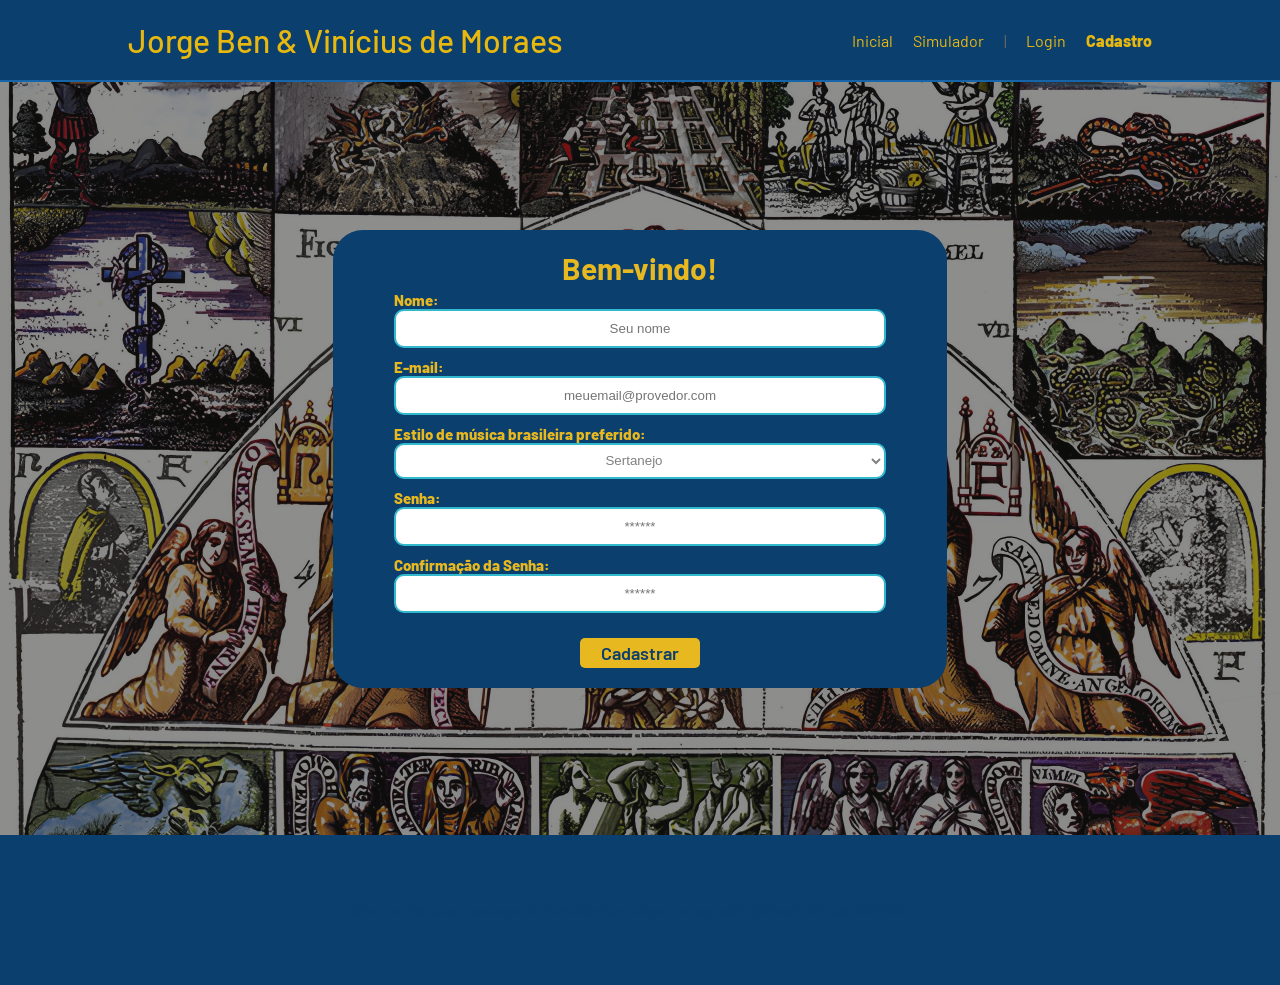
==== Site informativo + API/public/cadastro.html @ c3c14b59 "Corrigindo pasta que estava como submodulo quebrado" ====
<!DOCTYPE html>
<html lang="pt-br">

<head>
  <meta charset="UTF-8" />
  <meta http-equiv="X-UA-Compatible" content="IE=edge" />
  <meta name="viewport" content="width=device-width, initial-scale=1.0" />

  <title>MPB | Cadastro </title>

  <script src="./js/sessao.js"></script>

  <link rel="stylesheet" href="./css/estilo.css" />
  <link rel="icon" href="./assets/icon/favicon2.ico" />
  <link rel="preconnect" href="https://fonts.gstatic.com" />
</head>

<!--header inicio-->
<div class="header">
  <div class="container">
    <h1 class="titulo">Jorge Ben & Vinícius de Moraes</h1>
    <ul class="navbar">
      <li>
        <a href="index.html">Inicial</a>
      </li>
      <li>
        <a href="simulador.html">Simulador</a>
      </li>
      <li>|</li>
      <li>
        <a href="login.html">Login</a>
      </li>
      <li class="agora">
        <a href="#">Cadastro</a>
      </li>
    </ul>
  </div>
</div>
<!--header fim-->

<div class="login">
  <div class="alerta_erro">
    <div class="card_erro" id="cardErro">
      <span id="mensagem_erro"></span>
    </div>
  </div>
  <div class="container">
    <div class="card card-cadastro">
      <h2>Bem-vindo!</h2>
      <div class="formulario">
        <!--
                         Para inserir mais um campo, copie uma das inputs abaixo.
                         Assim que inserir vá para o script abaixo.
                     -->
        <div class="campo">
          <span>Nome:</span>
          <input id="nome_input" type="text" placeholder="Seu nome" />
        </div>
        <div class="campo">
          <span>E-mail:</span>
          <input id="email_input" type="text" placeholder="meuemail@provedor.com" />
        </div>
        <div class="campo">
          <span> Estilo de música brasileira preferido:</span>
          <select id="estilo_select">
            <option value="1">Sertanejo</option>
            <option value="2">Samba</option>
            <option value="3">Rap</option>
            <option value="4">MPB</option>
            <option value="5">Pagode</option>
            <option value="6">Forró</option>
            <option value="7">Rock</option>
            <option value="8">Funk</option>
          </select>
        </div>
        <div class="campo">
          <span>Senha:</span>
          <input id="senha_input" type="password" placeholder="******" />
        </div>
        <div class="campo">
          <span>Confirmação da Senha:</span>
          <input id="confirmacao_senha_input" type="password" placeholder="******" />
        </div>
        <button class="botao" onclick="cadastrar()">Cadastrar</button>
      </div>
      <div id="div_aguardar" class="loading-div">
        <img src="./assets/circle-loading.gif" id="loading-gif" />
      </div>

      <div id="div_erros_login"></div>
    </div>
  </div>
</div>

<!--footer inicio-->
<div class="footer">
  <div class="container">
    <h4>Feito por Mateus Lourenço de Almeida (um leigo que aprecia gênios); SPTech &copy; 2023</h4>
    <span class="version">v1.0.0</span>
  </div>
</div>
<!--footer fim-->
</body>

</html>

<script>

  // Array para armazenar empresas cadastradas para validação de código de ativação 
  let listaEmpresasCadastradas = [];

  function cadastrar() {
    // aguardar();

    //Recupere o valor da nova input pelo nome do id
    // Agora vá para o método fetch logo abaixo
    var nomeVar = nome_input.value;
    var emailVar = email_input.value;
    var senhaVar = senha_input.value;
    var confirmacaoSenhaVar = confirmacao_senha_input.value;
    var estiloVar = estilo_select.value;
    var idEmpresaVincular

    // Verificando se há algum campo em branco
    if (
      nomeVar == "" ||
      emailVar == "" ||
      senhaVar == "" ||
      confirmacaoSenhaVar == "" ||
      estiloVar == ""
    ) {
      cardErro.style.display = "block";
      mensagem_erro.innerHTML =
        "(Mensagem de erro para todos os campos em branco)";

      finalizarAguardar();
      return false;
    } else {
      setInterval(sumirMensagem, 5000);
    }

    // Verificando se o código de ativação é de alguma empresa cadastrada
    // for (let i = 0; i < listaEmpresasCadastradas.length; i++) {
    // if (listaEmpresasCadastradas[i].codigo_ativacao == estiloVar) {
    // idEmpresaVincular = listaEmpresasCadastradas[i].id
    // console.log("Código de ativação válido.");
    // break;
    // } else {
    // cardErro.style.display = "block";
    // mensagem_erro.innerHTML = "(Mensagem de erro para código inválido)";
    // finalizarAguardar();
    // }
    // }

    // Enviando o valor da nova input
    fetch("/usuarios/cadastrar", {
      method: "POST",
      headers: {
        "Content-Type": "application/json",
      },
      // crie um atributo que recebe o valor recuperado aqui
      // Agora vá para o arquivo routes/usuario.js
      body: JSON.stringify({
        nomeServer: nomeVar,
        emailServer: emailVar,
        senhaServer: senhaVar,
        estiloServer: estiloVar
      })
    })
      .then(function (resposta) {
        console.log("resposta: ", resposta);

        if (resposta.ok) {
          cardErro.style.display = "block";

          mensagem_erro.innerHTML =
            "Cadastro realizado com sucesso! Redirecionando para tela de Login...";

          setTimeout(() => {
            window.location = "login.html";
          }, "2000");

          limparFormulario();
          finalizarAguardar();
        } else {
          throw "Houve um erro ao tentar realizar o cadastro!";
        }
      })
      .catch(function (resposta) {
        console.log(`#ERRO: ${resposta}`);
        finalizarAguardar();
      });

    return false;
  }

  // Listando empresas cadastradas 

  function sumirMensagem() {
    cardErro.style.display = "none";
  }
</script>
---- Site informativo + API/public/css/estilo.css ----
@import url('https://fonts.googleapis.com/css2?family=Barlow:ital,wght@0,100;0,200;0,300;0,400;0,500;0,600;0,700;0,800;0,900;1,100;1,200;1,300;1,400;1,500;1,600;1,700;1,800;1,900&display=swap');

body {
  margin: 0;
  padding: 0;
  font-family: 'Barlow', 'Segoe UI', 'Segoe UI', Tahoma, Geneva, Verdana, sans-serif;
  background-color: var(--texto);
}

:root {
  --tamanho-header: 80px;
  --tamanho-banner: calc(100vh - var(--tamanho-header) - var(--tamanho-footer) - 2px);
  --tamanho-simulador: calc(100vh - var(--tamanho-header) - var(--tamanho-footer) - 2px);
  --tamanho-login: calc(100vh - var(--tamanho-header) - var(--tamanho-footer) - 2px);
  --tamanho-footer: 65px;
  --verde: #143D25;
  --verde2: #1E5C38;
  --marinho: #10293B;
  --azul: #0A3F6E;
  --azul2: #1565A8;
  --amarelo: #E8B820;
  --amarelo2: #E9B80F;
  --ouro: #D89F07;
  --branco: #F8F4EC;
  --texto: #1A1A18;
  --cinza: #6B6860;

}

.container {
  display: flex;
  width: 80%;
  margin: auto;
}

.header {
  height: var(--tamanho-header);
  border-bottom: 2px solid var(--azul2);
  position: sticky;
  top: 0;
  z-index: 1000;
  background-color: var(--azul);
}

.header .container {
  justify-content: space-between;
  align-items: center;
  height: 100%;
}

.header a {
  text-decoration: none;
  color: var(--amarelo2);
}

.agora {
  font-weight: 800;

}

.navbar {
  width: 300px;
  display: flex;
  align-items: center;
  justify-content: space-between;
  list-style: none;
  color: var(--cinza);
}

.titulo {
  color: var(--amarelo2);
  width: fit-content;
  font-weight: 500;
}

.header h1 {
  margin: 0;
}

/* BANNER */

.banner {
  height: var(--tamanho-banner);
  color: var(--verde);
  background-image: url('../assets/banner/banner-fundo.jpeg');
  background-size: cover;
  background-position: center;
}

.banner .container {
  justify-content: center;
  align-items: center;
  height: 100%;
}

.banner .container p {
  width: 50%;
  margin: 0;
  padding: 0;
  font-size: 36px;
}

.banner .container span {
  font-weight: 800;
}

/* MISSÃO VISÃO VALORES */

.social {
  background-color: #e5e5e5;
  display: flex;
}

.social .container {
  justify-content: center;
}

.box img {
  width: 170px;
}

.social .container .boxes {
  display: flex;
  justify-content: space-between;
  width: 100%;
  padding: 30px 0;
}

.social {
  background-color: var(--amarelo2);
}

.social p {
  text-align: center;
}

.box {
  display: flex;
  flex-direction: column;
  align-items: center;
}

/* FOOTER */

.footer {
  background-color: var(--azul);
  height: 150px;
  color: var(--azul);
  display: flex;
  font-size: 15px;
}

.footer .container {
  justify-content: center;
  text-align: center;
}

.footer .container .version {
  font-size: 12px;
}

/* LOGIN */

.login {
  height: var(--tamanho-login);
  position: relative;
  z-index: 1;
}

.login::before {
  content: "";
  position: absolute;
  width: 100%;
  height: 100%;
  background-image: url('../assets/banner/tabua\ de\ esmeralda.jpeg');
  background-size: cover;
  background-position: center;
  z-index: -1;
  opacity: 0.5;
}

.login .container {
  justify-content: center;
  align-items: center;
  height: 100%;
}

.card {
  width: 60%;
  background-color: var(--azul);
  border-radius: 30px;
  display: flex;
  align-items: center;
  justify-content: space-evenly;
  color: var(--amarelo);
  flex-direction: column;
  height: fit-content;
  padding: 20px 0;
}

.card h2 {
  margin: 0;
  font-size: 30px;
}

.formulario {
  display: flex;
  height: 90%;
  width: 80%;
  justify-content: space-around;
  flex-direction: column;
}

.formulario span {
  font-size: 15px;
  font-weight: 800;
}

.formulario input {
  border: 2px solid #32b9cd;
  text-align: center;
  border-radius: 10px;
  margin: 0;
}

.formulario select {
  border: 2px solid #32b9cd;
  background-color: white;
  color: gray;
  height: 36px;
  text-align: center;
  border-radius: 10px;
  margin: 0;
}

.campo {
  display: flex;
  flex-direction: column;
  justify-content: start;
  padding: 5px 0;
}

.botao {
  cursor: pointer;
  font-family: "Barlow", sans-serif;
  border: 0;
  border-radius: 5px;
  font-weight: 600;
  font-size: 18px;
  color: var(--azul);
  background-color: var(--amarelo);
  width: 120px;
  height: 30px;
  align-self: center;
  margin-top: 20px;
}

.loading-div {
  width: 50px;
  display: none;
}

.loading-div img {
  height: 50px;
  width: 50px;
}

#div_erros_login {
  display: none
}

/* FORMULARIO */

.alerta_erro {
  display: flex;
  justify-content: flex-end;
}

.card_erro {
  display: none;
  background-color: #fff;
  color: black;
  width: 230px;
  position: fixed;
  border-radius: 4px;
  border: #ED145B 3px solid;
  padding: 10px;
  margin-right: 10%;
}

.card_erro #mensagem_erro {
  font-weight: 500;
  font-size: 20px;
}

.formulario .tipo_campo {
  font-size: 20px;
  font-weight: 600 !important;
}

.formulario {
  display: flex;
  flex-direction: column;
}

input {
  margin-bottom: 10px;
  border: 2px solid #32b9cd;
  padding: 10px;
  text-align: center;
  border-radius: 10px;
}

.btn {
  font-family: "Barlow", sans-serif;
  border: 0;
  border-radius: 5px;
  font-weight: 600;
  font-size: 18px;
  padding: 10px 15px;
  color: white;
  background-color: #ED145B;
  width: 120px;
  align-self: center;
  margin-top: 5px;
}

.loading-div {
  width: 50px;
  margin: auto;
  display: none;
}

.loading-div img {
  height: 50px;
  width: 50px;
}

/* SIMULADOR */

.simulador {
  min-height: var(--tamanho-simulador);
  background-color: var(--marinho);
}

.simulador .container {
  flex-direction: column;
  overflow: scroll;
  height: var(--tamanho-simulador);
}

/* SIMULADOR múltipla escolha */

.pergunta {
  background-color: var(--azul);
  border-radius: 8px;
  padding: 24px;
  color: var(--branco);
}

.pergunta p {
  font-size: 1.1rem;
  font-weight: 600;
  margin: 0 0 16px 0;
  color: var(--amarelo2);
}

.opcoes {
  display: flex;
  flex-direction: column;
  gap: 10px;
}

.opcoes label {
  display: flex;
  align-items: center;
  gap: 10px;
  cursor: pointer;
  font-size: 0.95rem;
  color: var(--branco);
}

.opcoes input[type="radio"] {
  accent-color: var(--amarelo2);
  width: 16px;
  height: 16px;
  cursor: pointer;
}

.btn-simulador {
  background-color: var(--amarelo2);
  color: var(--texto);
  border: none;
  padding: 12px 32px;
  border-radius: 6px;
  font-size: 1rem;
  font-weight: 700;
  cursor: pointer;
  width: fit-content;
  transition: background-color 0.2s;
}

.btn-simulador:hover {
  background-color: var(--ouro);
}

/* ALERTA */

#alerta {
  position: absolute;
  right: 0;
  bottom: 0;
}

.mensagem-alarme {
  background-color: white;
  border-radius: 5px;
  width: 300px;
  height: 80px;
  margin: 10px;
  padding: 10px 0;
  display: flex;
  justify-content: space-evenly;
  align-items: center;
}

.mensagem-alarme h3 {
  font-size: 14px;
  margin: 0;
}

.mensagem-alarme .informacao {
  width: 66%;
}

.alarme-sino {
  width: 48px;
  height: 48px;
  animation-name: bell;
  animation-duration: 4s;
  background-image: url('https://cdn-icons-png.flaticon.com/512/1157/1157000.png');
  background-size: cover;
  animation-iteration-count: infinite;
}

@keyframes bell {
  0% {
    transform: rotate(25deg)
  }

  25% {
    transform: rotate(-25deg)
  }

  50% {
    transform: rotate(25deg)
  }

  75% {
    transform: rotate(-25deg)
  }

  100% {
    transform: rotate(25deg)
  }
}
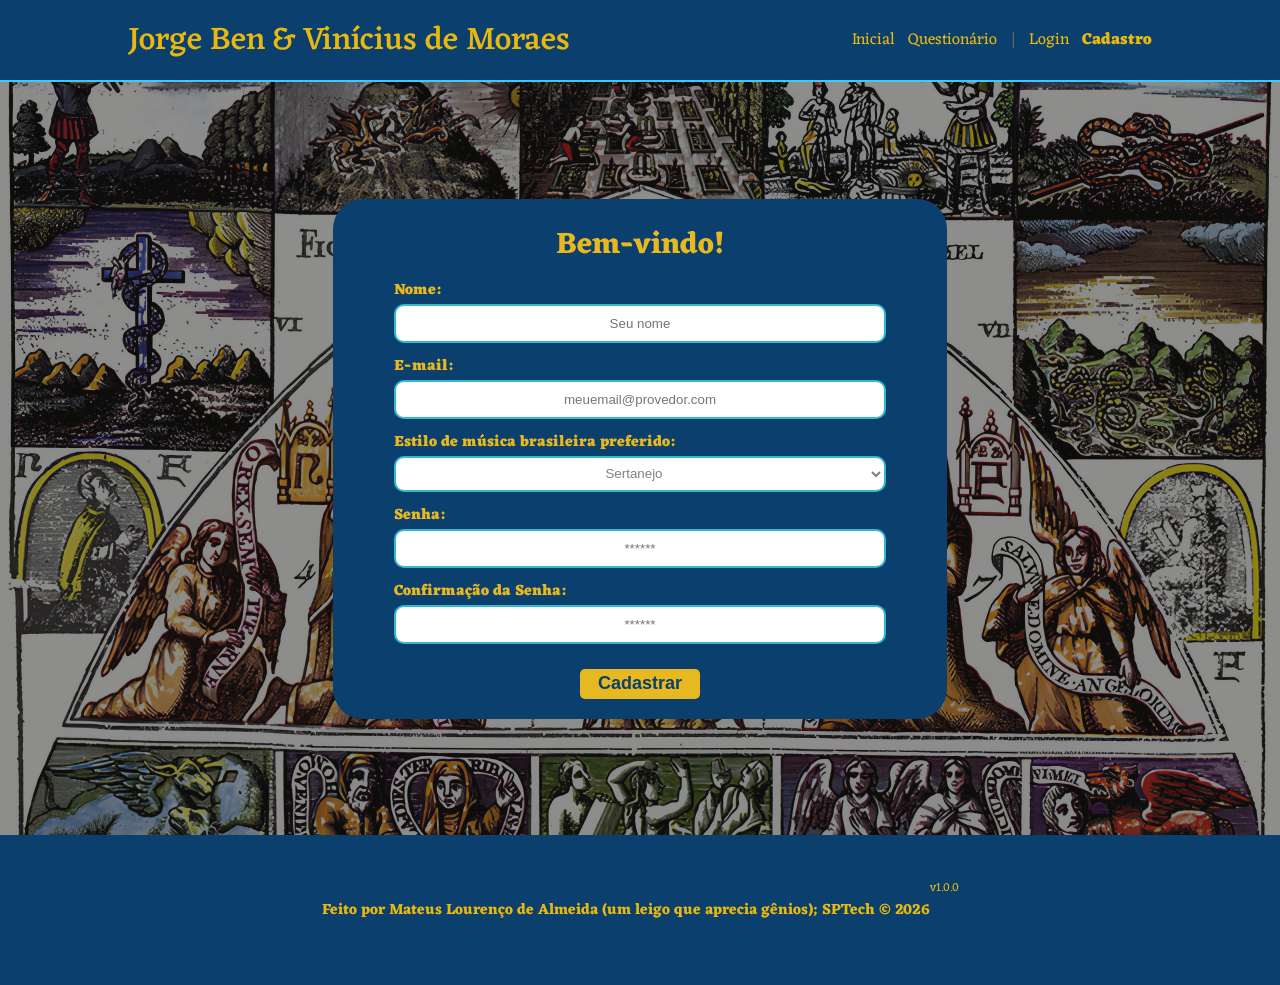
==== commit 30438d6d: "Subindo nova versão com ajustes no designe correções no questionário" ====
--- a/Site informativo + API/public/cadastro.html
+++ b/Site informativo + API/public/cadastro.html
@@ -11,7 +11,7 @@
   <script src="./js/sessao.js"></script>
 
   <link rel="stylesheet" href="./css/estilo.css" />
-  <link rel="icon" href="./assets/icon/favicon2.ico" />
+  <link rel="icon" href="./assets/icon/vinil.png" />
   <link rel="preconnect" href="https://fonts.gstatic.com" />
 </head>
 
@@ -24,7 +24,7 @@
         <a href="index.html">Inicial</a>
       </li>
       <li>
-        <a href="simulador.html">Simulador</a>
+        <a href="simulador.html">Questionário</a>
       </li>
       <li>|</li>
       <li>
@@ -84,7 +84,7 @@
         <button class="botao" onclick="cadastrar()">Cadastrar</button>
       </div>
       <div id="div_aguardar" class="loading-div">
-        <img src="./assets/circle-loading.gif" id="loading-gif" />
+        <img src="./assets/aguarde-orange.gif" id="loading-gif" />
       </div>
 
       <div id="div_erros_login"></div>
@@ -95,7 +95,7 @@
 <!--footer inicio-->
 <div class="footer">
   <div class="container">
-    <h4>Feito por Mateus Lourenço de Almeida (um leigo que aprecia gênios); SPTech &copy; 2023</h4>
+    <h4>Feito por Mateus Lourenço de Almeida (um leigo que aprecia gênios); SPTech &copy; 2026</h4>
     <span class="version">v1.0.0</span>
   </div>
 </div>
--- a/Site informativo + API/public/css/estilo.css
+++ b/Site informativo + API/public/css/estilo.css
@@ -1,10 +1,11 @@
-@import url('https://fonts.googleapis.com/css2?family=Barlow:ital,wght@0,100;0,200;0,300;0,400;0,500;0,600;0,700;0,800;0,900;1,100;1,200;1,300;1,400;1,500;1,600;1,700;1,800;1,900&display=swap');
+@import url('https://fonts.googleapis.com/css2?family=Rethink+Sans:wght@400;700&family=Eczar:wght@400;700&family=Work+Sans:wght@400;700&family=Suez+One&display=swap');
 
 body {
   margin: 0;
   padding: 0;
-  font-family: 'Barlow', 'Segoe UI', 'Segoe UI', Tahoma, Geneva, Verdana, sans-serif;
+  font-family: 'Eczar', 'Work Sans', 'Suez One';
   background-color: var(--texto);
+
 }
 
 :root {
@@ -13,16 +14,17 @@
   --tamanho-simulador: calc(100vh - var(--tamanho-header) - var(--tamanho-footer) - 2px);
   --tamanho-login: calc(100vh - var(--tamanho-header) - var(--tamanho-footer) - 2px);
   --tamanho-footer: 65px;
+  --texto: #1A1A18;
+  --amarelo: #E8B820;
+  --branco: #F8F4EC;
+  --amarelo2: #E9B80F;
+  --ouro: #D89F07;
+  --azul: #0A3F6E;
+  --azul2: #3dc8ff;
+  --marinho: #10293B;
   --verde: #143D25;
   --verde2: #1E5C38;
-  --marinho: #10293B;
-  --azul: #0A3F6E;
-  --azul2: #1565A8;
-  --amarelo: #E8B820;
-  --amarelo2: #E9B80F;
-  --ouro: #D89F07;
-  --branco: #F8F4EC;
-  --texto: #1A1A18;
+  --vermelho: #e70000;
   --cinza: #6B6860;
 
 }
@@ -54,8 +56,8 @@
 }
 
 .agora {
-  font-weight: 800;
-
+  font-weight: 1000;
+  color: var(--amarelo2);
 }
 
 .navbar {
@@ -104,10 +106,23 @@
   font-weight: 800;
 }
 
+/* TRANSIÇÃO */
+
+.transition {
+  background: color #808000;
+  background-image: url('../assets/copacabana_pattern.png');
+}
+
+.transition .container {
+  height: 200px;
+  justify-content: center;
+}
+
+
 /* MISSÃO VISÃO VALORES */
 
 .social {
-  background-color: #e5e5e5;
+  background-color: var(--azul2);
   display: flex;
 }
 
@@ -126,10 +141,6 @@
   padding: 30px 0;
 }
 
-.social {
-  background-color: var(--amarelo2);
-}
-
 .social p {
   text-align: center;
 }
@@ -145,7 +156,7 @@
 .footer {
   background-color: var(--azul);
   height: 150px;
-  color: var(--azul);
+  color: var(--amarelo2);
   display: flex;
   font-size: 15px;
 }
@@ -339,20 +350,24 @@
 /* SIMULADOR */
 
 .simulador {
-  min-height: var(--tamanho-simulador);
+  padding-bottom: 48px;
+  max-width: 100%;
+  overflow-x: hidden;
+  background-size: cover;
+  background-position: center;
   background-color: var(--marinho);
+  background-image: url('../assets/imgs/transparent-image\ \(1\).png')
 }
 
 .simulador .container {
   flex-direction: column;
-  overflow: scroll;
-  height: var(--tamanho-simulador);
-}
+}
+
 
 /* SIMULADOR múltipla escolha */
 
 .pergunta {
-  background-color: var(--azul);
+  background-color: var(--ouro);
   border-radius: 8px;
   padding: 24px;
   color: var(--branco);
@@ -362,7 +377,7 @@
   font-size: 1.1rem;
   font-weight: 600;
   margin: 0 0 16px 0;
-  color: var(--amarelo2);
+  color: var(--azul);
 }
 
 .opcoes {
@@ -388,7 +403,7 @@
 }
 
 .btn-simulador {
-  background-color: var(--amarelo2);
+  background-color: var(--amarelo);
   color: var(--texto);
   border: none;
   padding: 12px 32px;
@@ -397,7 +412,6 @@
   font-weight: 700;
   cursor: pointer;
   width: fit-content;
-  transition: background-color 0.2s;
 }
 
 .btn-simulador:hover {
@@ -463,4 +477,89 @@
   100% {
     transform: rotate(25deg)
   }
+}
+
+/* DASHBOARD */
+.dash-wrapper {
+  display: flex;
+  min-height: calc(100vh - var(--tamanho-header) - var(--tamanho-footer));
+}
+
+.dash-sidebar {
+  width: 260px;
+  min-width: 260px;
+  background-color: var(--azul);
+  display: flex;
+  flex-direction: column;
+  padding: 40px 24px;
+  gap: 12px;
+  border-right: 2px solid var(--azul2);
+}
+
+.dash-sidebar .saudacao {
+  color: var(--branco);
+  font-size: 0.95rem;
+  margin: 0 0 16px 0;
+  padding-bottom: 16px;
+  border-bottom: 1px solid var(--azul2);
+}
+
+.dash-sidebar .saudacao span {
+  color: var(--amarelo2);
+  font-weight: 800;
+  display: block;
+  font-size: 1.1rem;
+}
+
+.dash-content {
+  flex: 1;
+  background-color: var(--marinho);
+  padding: 40px 48px;
+}
+
+.btn-nav {
+  width: 100%;
+  padding: 14px 16px;
+  border-radius: 8px;
+  font-family: 'Barlow', sans-serif;
+  font-size: 0.95rem;
+  font-weight: 600;
+  cursor: pointer;
+  text-align: center;
+  text-decoration: none;
+  display: block;
+  border: 2px solid var(--amarelo2);
+  color: var(--amarelo2);
+  background-color: transparent;
+  transition: all 0.2s;
+}
+
+.btn-nav:hover,
+.btn-nav.ativo {
+  background-color: var(--amarelo2);
+  color: var(--texto);
+}
+
+.btn-nav.sair {
+  border-color: var(--cinza);
+  color: var(--cinza);
+  margin-top: auto;
+}
+
+.btn-nav.sair:hover {
+  background-color: var(--verde);
+  color: var(--branco);
+}
+
+.dash-titulo {
+  color: var(--amarelo2);
+  margin: 0 0 32px 0;
+  font-size: 1.6rem;
+}
+
+.dash-subtitulo {
+  color: var(--branco);
+  opacity: 0.6;
+  font-size: 0.85rem;
+  margin: -24px 0 32px 0;
 }
